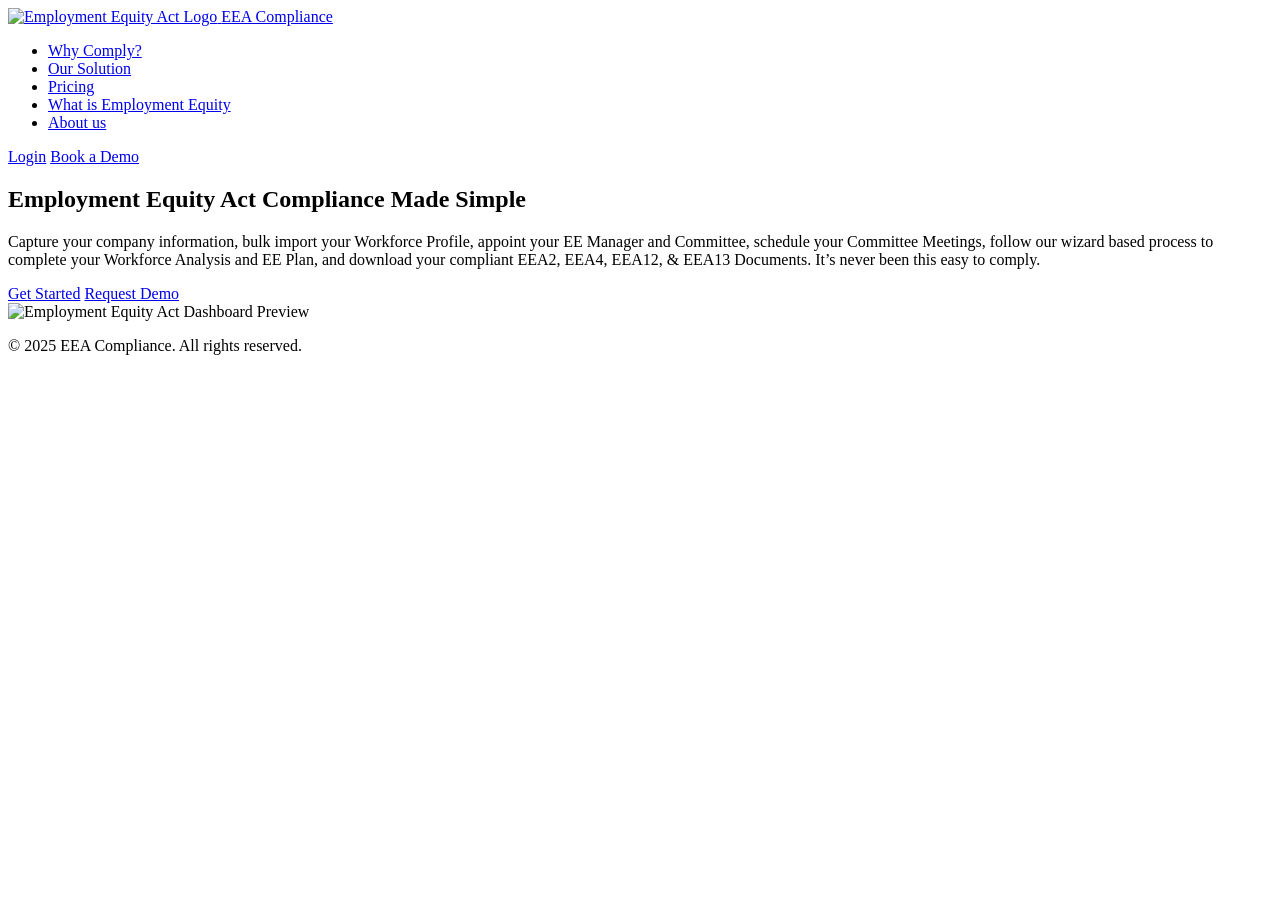
==== index.html @ b3930451 "Initial commit" ====
<!DOCTYPE html>
<html lang="en">
<head>
    <meta charset="UTF-8">
    <meta name="viewport" content="width=device-width, initial-scale=1.0">
    <title>Employment Equity Act Compliance Made Simple</title>
    <meta name="description" content="A comprehensive solution for Employment Equity Act Compliance. Capture company information, import workforce profiles, manage EE committees, and generate compliant EEA2, EEA4, EEA12, and EEA13 documents.">
    <meta name="keywords" content="employment equity act, EEA2, EEA4, EEA12, EEA13, workforce analysis, EE plan, compliance">
    <meta name="author" content="TAP Systems">
    
    <!-- Open Graph Meta Tags -->
    <meta property="og:title" content="Employment Equity Act Compliance Made Simple">
    <meta property="og:description" content="A comprehensive solution for Employment Equity Act Compliance.">
    <meta property="og:type" content="website">
    <meta property="og:image" content="./Images/Logo.png">
    
    <!-- Twitter Card Meta Tags -->
    <meta name="twitter:card" content="summary_large_image">
    <meta name="twitter:title" content="Employment Equity Act Compliance Made Simple">
    <meta name="twitter:description" content="A comprehensive solution for Employment Equity Act Compliance.">
    
    <!-- Google Fonts -->
    <link rel="preconnect" href="https://fonts.googleapis.com">
    <link rel="preconnect" href="https://fonts.gstatic.com" crossorigin>
    <link href="https://fonts.googleapis.com/css2?family=Inter:wght@400;500;600;700&family=Poppins:wght@600;700&display=swap" rel="stylesheet">
    
    <!-- CSS -->
    <link rel="stylesheet" href="C:\Websites\Employmentequityact\Template\learningmanagementsystem\Documents\tap-text-styles.css">
    <link rel="stylesheet" href="C:\Websites\Employmentequityact\Template\learningmanagementsystem\styles.css">
    
    <!-- Favicon -->
    <link rel="icon" type="image/png" href="./Images/Logo.png">
    
    <!-- Structured Data -->
    <script type="application/ld+json">
    {
        "@context": "https://schema.org",
        "@type": "WebSite",
        "name": "Employment Equity Act Compliance",
        "url": "https://example.com",
        "description": "A comprehensive solution for Employment Equity Act Compliance."
    }
    </script>
</head>
<body>
    <!-- Header -->
    <header class="header">
        <nav class="navbar">
            <div class="nav-container">
                <a href="index.html" class="nav-logo">
                    <img src="C:\Websites\Employmentequityact\Images\Logo.png" alt="Employment Equity Act Logo" width="40" height="40">
                    <span>EEA Compliance</span>
                </a>
                
                <div class="nav-menu" id="nav-menu">
                    <ul class="nav-list">
                        <li class="nav-item"><a href="why-comply.html" class="nav-link">Why Comply?</a></li>
                        <li class="nav-item"><a href="our-solution.html" class="nav-link">Our Solution</a></li>
                        <li class="nav-item"><a href="pricing.html" class="nav-link">Pricing</a></li>
                        <li class="nav-item"><a href="what-is-employment-equity.html" class="nav-link">What is Employment Equity</a></li>
                        <li class="nav-item"><a href="about-us.html" class="nav-link">About us</a></li>
                    </ul>
                </div>
                
                <div class="nav-actions">
                    <a href="#login" class="btn btn-outline">Login</a>
                    <a href="#signup" class="btn btn-primary">Book a Demo</a>
                </div>
                
                <div class="nav-toggle" id="nav-toggle">
                    <span class="hamburger"></span>
                </div>
            </div>
        </nav>
    </header>

    <!-- Main Content -->
    <main>
        <!-- Hero Section -->
        <section id="home" class="hero">
            <div class="container">
                <div class="hero-content">
                    <div class="hero-text">
                        <h1 class="hero-title">Employment Equity Act Compliance Made Simple</h1>
                        <p class="lead">Capture your company information, bulk import your Workforce Profile, appoint your EE Manager and Committee, schedule your Committee Meetings, follow our wizard based process to complete your Workforce Analysis and EE Plan, and download your compliant EEA2, EEA4, EEA12, & EEA13 Documents. It’s never been this easy to comply.</p>
                        <div class="hero-actions">
                            <a href="pricing.html" class="btn btn-primary btn-large">Get Started</a>
                            <a href="#demo" class="btn btn-outline btn-large">Request Demo</a>
                        </div>
                    </div>
                    <div class="hero-image">
                        <img src="C:\Websites\Employmentequityact\Images\Home page image.png" alt="Employment Equity Act Dashboard Preview" class="dashboard-preview" style="width: 100%; height: auto;">
                    </div>
                </div>
            </div>
        </section>
    </main>

    <!-- Footer -->
    <footer class="footer">
        <div class="container">
            <div class="footer-bottom">
                <p>&copy; 2025 EEA Compliance. All rights reserved.</p>
            </div>
        </div>
    </footer>

    <!-- Scripts -->
    <script src="C:\Websites\Employmentequityact\Template\learningmanagementsystem\script.js"></script>
</body>
</html>
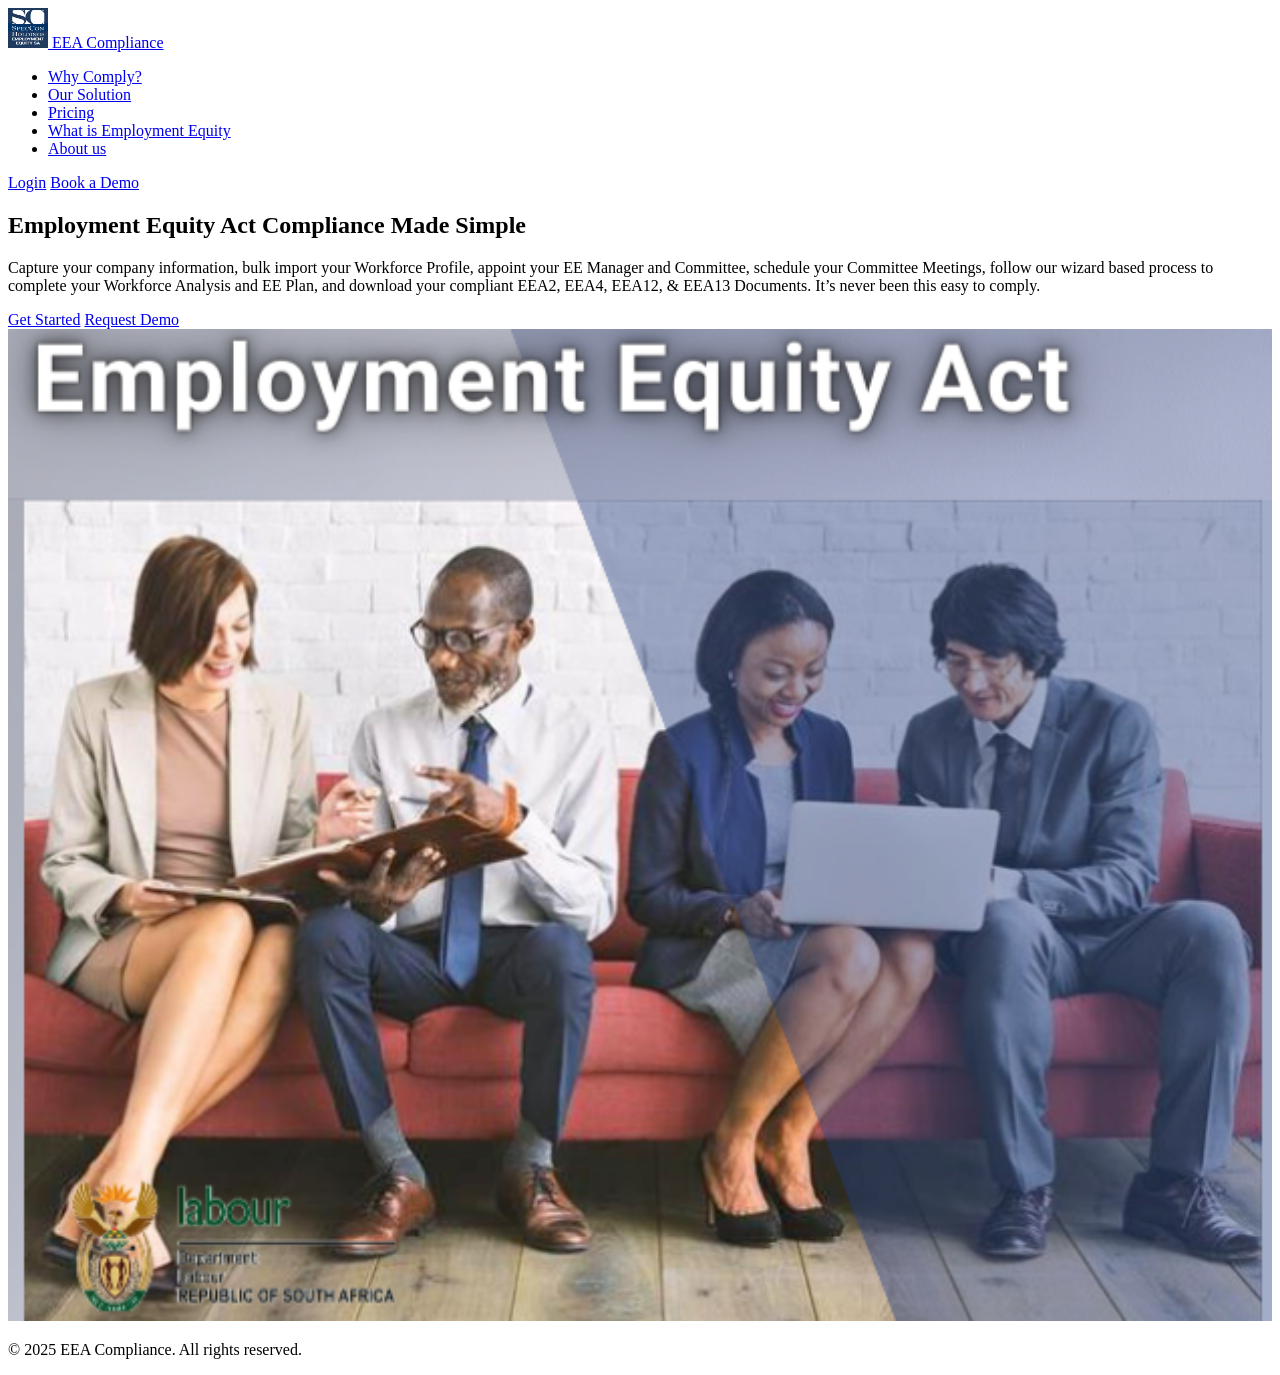
==== commit 6162a25d: "Fix: Use relative paths for resources in HTML files" ====
--- a/index.html
+++ b/index.html
@@ -25,8 +25,8 @@
     <link href="https://fonts.googleapis.com/css2?family=Inter:wght@400;500;600;700&family=Poppins:wght@600;700&display=swap" rel="stylesheet">
     
     <!-- CSS -->
-    <link rel="stylesheet" href="C:\Websites\Employmentequityact\Template\learningmanagementsystem\Documents\tap-text-styles.css">
-    <link rel="stylesheet" href="C:\Websites\Employmentequityact\Template\learningmanagementsystem\styles.css">
+    <link rel="stylesheet" href="Template\learningmanagementsystem\Documents\tap-text-styles.css">
+    <link rel="stylesheet" href="Template\learningmanagementsystem\style.css">
     
     <!-- Favicon -->
     <link rel="icon" type="image/png" href="./Images/Logo.png">
@@ -48,7 +48,7 @@
         <nav class="navbar">
             <div class="nav-container">
                 <a href="index.html" class="nav-logo">
-                    <img src="C:\Websites\Employmentequityact\Images\Logo.png" alt="Employment Equity Act Logo" width="40" height="40">
+                    <img src="Images/Logo.png" alt="Employment Equity Act Logo" width="40" height="40">
                     <span>EEA Compliance</span>
                 </a>
                 
@@ -89,7 +89,7 @@
                         </div>
                     </div>
                     <div class="hero-image">
-                        <img src="C:\Websites\Employmentequityact\Images\Home page image.png" alt="Employment Equity Act Dashboard Preview" class="dashboard-preview" style="width: 100%; height: auto;">
+                        <img src="Images/Home page image.png" alt="Employment Equity Act Dashboard Preview" class="dashboard-preview" style="width: 100%; height: auto;">
                     </div>
                 </div>
             </div>
@@ -106,6 +106,6 @@
     </footer>
 
     <!-- Scripts -->
-    <script src="C:\Websites\Employmentequityact\Template\learningmanagementsystem\script.js"></script>
+    <script src="Template/learningmanagementsystem/script.js"></script>
 </body>
 </html>
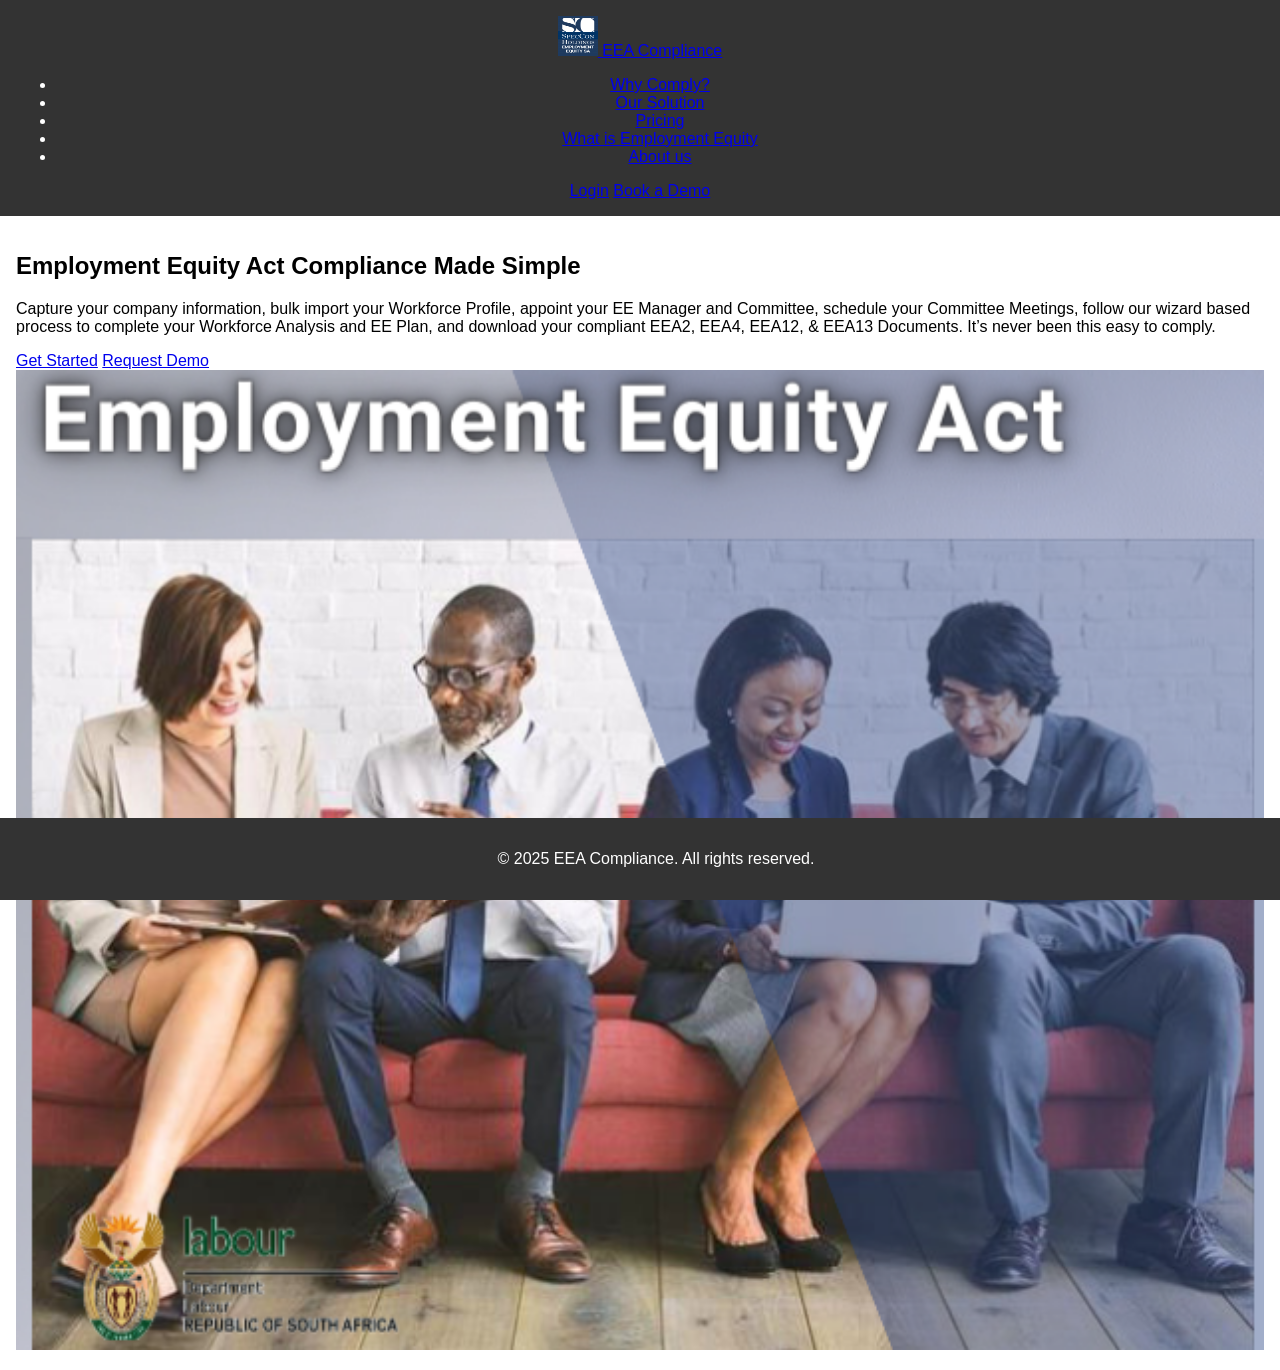
==== commit 20b0779f: "Fix: Directory typo error solve removed I" ====
--- a/index.html
+++ b/index.html
@@ -25,8 +25,8 @@
     <link href="https://fonts.googleapis.com/css2?family=Inter:wght@400;500;600;700&family=Poppins:wght@600;700&display=swap" rel="stylesheet">
     
     <!-- CSS -->
-    <link rel="stylesheet" href="Template\learningmanagementsystem\Documents\tap-text-styles.css">
-    <link rel="stylesheet" href="Template\learningmanagementsystem\style.css">
+    <link rel="stylesheet" href="Template\Employmentequityact\Documents\tap-text-styles.css">
+    <link rel="stylesheet" href="Template\Employmentequityact\style.css">
     
     <!-- Favicon -->
     <link rel="icon" type="image/png" href="./Images/Logo.png">
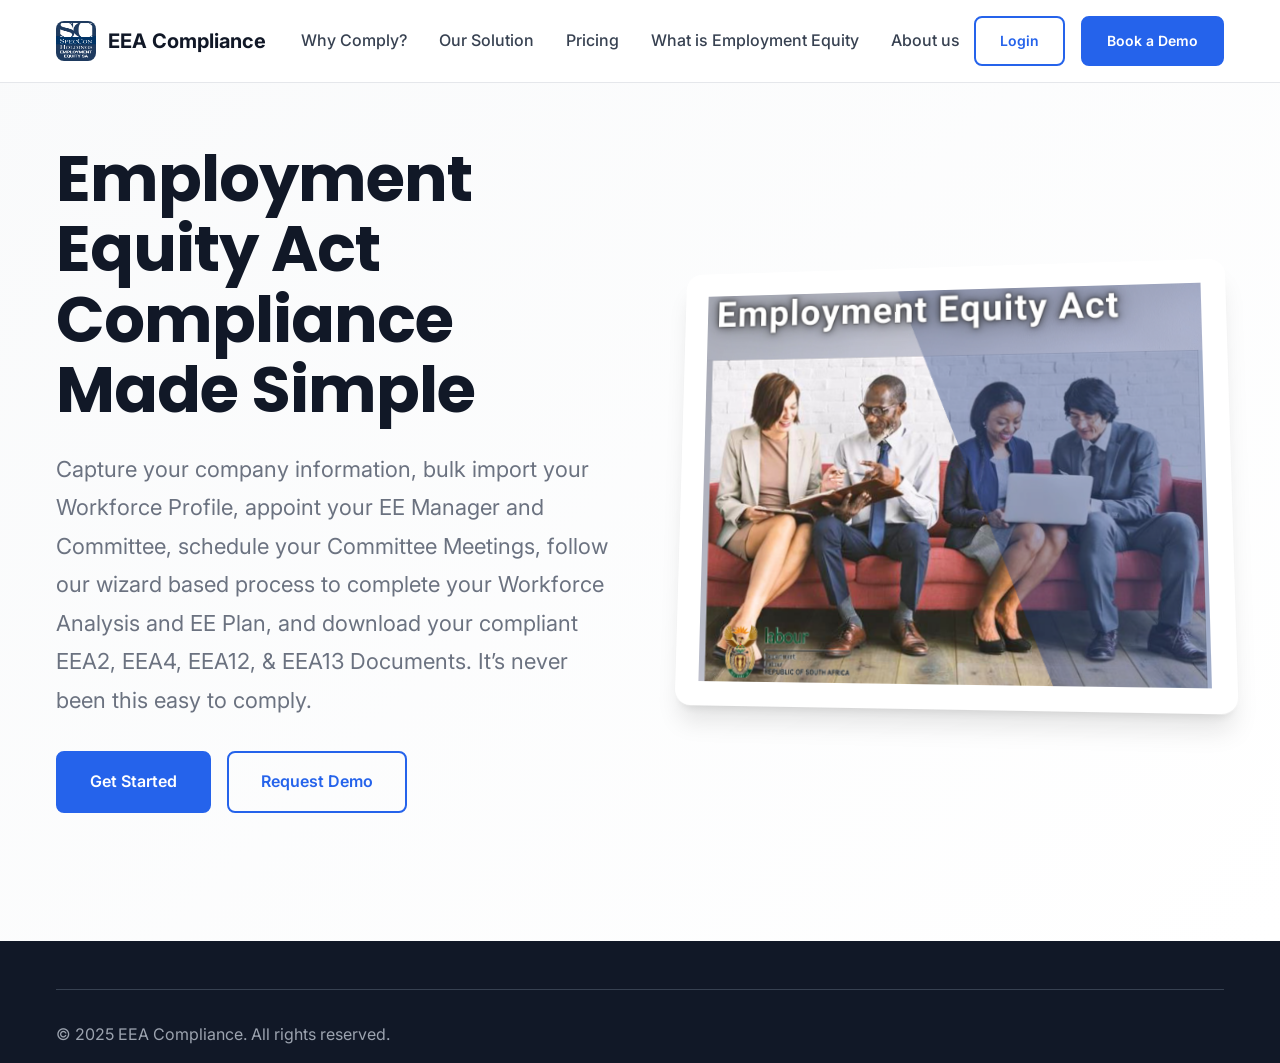
==== commit c7985450: "Add CSS and JS files to project root and fix file paths - Copy CSS files from Template to css/ direc" ====
--- a/index.html
+++ b/index.html
@@ -25,8 +25,8 @@
     <link href="https://fonts.googleapis.com/css2?family=Inter:wght@400;500;600;700&family=Poppins:wght@600;700&display=swap" rel="stylesheet">
     
     <!-- CSS -->
-    <link rel="stylesheet" href="Template\Employmentequityact\Documents\tap-text-styles.css">
-    <link rel="stylesheet" href="Template\Employmentequityact\style.css">
+    <link rel="stylesheet" href="./css/tap-text-styles.css">
+    <link rel="stylesheet" href="./css/styles.css">
     
     <!-- Favicon -->
     <link rel="icon" type="image/png" href="./Images/Logo.png">
@@ -48,7 +48,7 @@
         <nav class="navbar">
             <div class="nav-container">
                 <a href="index.html" class="nav-logo">
-                    <img src="Images/Logo.png" alt="Employment Equity Act Logo" width="40" height="40">
+                    <img src="./Images/Logo.png" alt="Employment Equity Act Logo" width="40" height="40">
                     <span>EEA Compliance</span>
                 </a>
                 
@@ -89,7 +89,7 @@
                         </div>
                     </div>
                     <div class="hero-image">
-                        <img src="Images/Home page image.png" alt="Employment Equity Act Dashboard Preview" class="dashboard-preview" style="width: 100%; height: auto;">
+                        <img src="./Images/Home page image.png" alt="Employment Equity Act Dashboard Preview" class="dashboard-preview" style="width: 100%; height: auto;">
                     </div>
                 </div>
             </div>
@@ -106,6 +106,6 @@
     </footer>
 
     <!-- Scripts -->
-    <script src="Template/learningmanagementsystem/script.js"></script>
+    <script src="./js/script.js"></script>
 </body>
 </html>
--- a/css/tap-text-styles.css
+++ b/css/tap-text-styles.css
@@ -0,0 +1,154 @@
+
+/* TAP-inspired Text Styling Sheet
+   --------------------------------------------------
+   How to use:
+   1) Add Google Fonts to your <head>:
+      <link rel="preconnect" href="https://fonts.googleapis.com">
+      <link rel="preconnect" href="https://fonts.gstatic.com" crossorigin>
+      <link href="https://fonts.googleapis.com/css2?family=Inter:wght@400;500;600;700&family=Poppins:wght@600;700&display=swap" rel="stylesheet">
+   2) Include this CSS after your reset/framework.
+   3) Wrap long-form content in a .prose container for perfect measure.
+*/
+
+/* ---------- Root & Tokens ---------- */
+:root {
+  /* Fonts */
+  --font-sans: "Inter", system-ui, -apple-system, "Segoe UI", Roboto, Helvetica, Arial, "Noto Sans", "Apple Color Emoji", "Segoe UI Emoji";
+  --font-display: "Poppins", var(--font-sans);
+  --font-mono: ui-monospace, SFMono-Regular, Menlo, Monaco, Consolas, "Liberation Mono", "Courier New", monospace;
+
+  /* Typography rhythm */
+  --text-max-width: 72ch;
+  --leading-loose: 1.75;
+  --leading-normal: 1.6;
+  --leading-tight: 1.25;
+
+  /* Colors (set to generic, update to match your brand) */
+  --bg: #ffffff;
+  --bg-soft: #f7f8fb;
+  --text: #111827;
+  --text-muted: #6b7280;
+  --link: #2559e4;
+  --link-hover: #1636a8;
+  --accent: #6d28d9;
+  --border: #e5e7eb;
+  --code-bg: #f3f4f6;
+}
+
+@media (prefers-color-scheme: dark) {
+  :root {
+    --bg: #0b0f1a;
+    --bg-soft: #0f1526;
+    --text: #e5e7eb;
+    --text-muted: #a1a1aa;
+    --link: #7aa2ff;
+    --link-hover: #a9c3ff;
+    --accent: #a78bfa;
+    --border: #1f2937;
+    --code-bg: #0f172a;
+  }
+}
+
+/* ---------- Base ---------- */
+html { font-size: 100%; }
+body {
+  margin: 0;
+  color: var(--text);
+  background: var(--bg);
+  font-family: var(--font-sans);
+  line-height: var(--leading-normal);
+  text-rendering: optimizeLegibility;
+  -webkit-font-smoothing: antialiased;
+  -moz-osx-font-smoothing: grayscale;
+}
+
+.prose {
+  max-width: var(--text-max-width);
+}
+
+:where(p, ul, ol, blockquote, pre, table, img, figure) {
+  margin-block: 1rem;
+}
+
+:where(h1, h2, h3, h4, h5, h6) {
+  color: var(--text);
+  margin: 2rem 0 0.75rem 0;
+  line-height: var(--leading-tight);
+  font-family: var(--font-display);
+  letter-spacing: -0.015em;
+}
+
+/* ---------- Responsive Type Scale (fluid using clamp) ---------- */
+h1 { font-weight: 700; font-size: clamp(2rem, 2.5vw + 1rem, 3.25rem); }
+h2 { font-weight: 700; font-size: clamp(1.625rem, 1.6vw + 1rem, 2.5rem); }
+h3 { font-weight: 700; font-size: clamp(1.375rem, 1.2vw + 0.9rem, 2rem); }
+h4 { font-weight: 600; font-size: clamp(1.125rem, 0.6vw + 0.9rem, 1.5rem); }
+h5 { font-weight: 600; font-size: clamp(1rem, 0.4vw + 0.85rem, 1.25rem); }
+h6 { font-weight: 600; font-size: 1rem; letter-spacing: 0.01em; }
+
+p { font-size: 1rem; }
+.lead { font-size: clamp(1.125rem, 0.6vw + 1rem, 1.375rem); color: var(--text-muted); line-height: var(--leading-loose); }
+.small { font-size: 0.875rem; }
+.caption { font-size: 0.8125rem; color: var(--text-muted); }
+.kicker { font: 600 0.75rem/1 var(--font-sans); letter-spacing: .12em; text-transform: uppercase; color: var(--accent); }
+
+/* ---------- Links ---------- */
+a { color: var(--link); text-decoration: none; }
+a:hover, a:focus { color: var(--link-hover); text-decoration: underline; text-underline-offset: 3px; }
+a:focus-visible { outline: 2px dashed var(--accent); outline-offset: 3px; border-radius: 2px; }
+
+/* ---------- Lists ---------- */
+ul, ol { padding-inline-start: 1.25rem; }
+li { margin-block: 0.35rem; }
+ol { list-style: decimal; }
+ul { list-style: disc; }
+
+/* ---------- Quotes ---------- */
+blockquote {
+  padding: 0.75rem 1rem;
+  border-left: 4px solid var(--accent);
+  background: var(--bg-soft);
+  color: var(--text-muted);
+  font-style: italic;
+}
+
+/* ---------- Code ---------- */
+code, pre { font-family: var(--font-mono); }
+pre {
+  padding: 1rem;
+  background: var(--code-bg);
+  border: 1px solid var(--border);
+  border-radius: 0.5rem;
+  overflow: auto;
+}
+code {
+  background: var(--code-bg);
+  padding: 0.15em 0.35em;
+  border-radius: 0.35rem;
+  border: 1px solid var(--border);
+}
+
+/* ---------- Tables ---------- */
+table { width: 100%; border-collapse: collapse; font-size: 0.95rem; }
+th, td { padding: 0.75rem; border: 1px solid var(--border); }
+th { text-align: left; font-weight: 600; background: var(--bg-soft); }
+
+/* ---------- Utilities ---------- */
+.text-muted { color: var(--text-muted); }
+.text-center { text-align: center; }
+.text-gradient {
+  background-image: linear-gradient(90deg, var(--link), var(--accent));
+  -webkit-background-clip: text; background-clip: text; color: transparent;
+}
+.max-w-prose { max-width: var(--text-max-width); }
+.nowrap { white-space: nowrap; }
+
+/* ---------- Vertical rhythm helpers ---------- */
+:where(h1, h2, h3, h4, h5, h6) + :where(p, ul, ol) { margin-top: 0.25rem; }
+p + p { margin-top: 0.75rem; }
+
+/* ---------- Print tweaks ---------- */
+@media print {
+  a { text-decoration: none; color: black; }
+  .text-gradient { color: black; background: none; -webkit-background-clip: initial; background-clip: initial; }
+}
--- a/css/styles.css
+++ b/css/styles.css
@@ -0,0 +1,2414 @@
+/* Modern CSS Variables and Resets */
+* {
+    margin: 0;
+    padding: 0;
+    box-sizing: border-box;
+}
+
+:root {
+    /* Brand Colors */
+    --primary-color: #2563eb;
+    --primary-light: #3b82f6;
+    --primary-dark: #1d4ed8;
+    --secondary-color: #6366f1;
+    --accent-color: #8b5cf6;
+    
+    /* Neutral Colors */
+    --gray-50: #f9fafb;
+    --gray-100: #f3f4f6;
+    --gray-200: #e5e7eb;
+    --gray-300: #d1d5db;
+    --gray-400: #9ca3af;
+    --gray-500: #6b7280;
+    --gray-600: #4b5563;
+    --gray-700: #374151;
+    --gray-800: #1f2937;
+    --gray-900: #111827;
+    
+    /* Semantic Colors */
+    --success-color: #10b981;
+    --warning-color: #f59e0b;
+    --error-color: #ef4444;
+    
+    /* Layout */
+    --max-width: 1200px;
+    --section-padding: 5rem 0;
+    --container-padding: 0 1rem;
+    
+    /* Shadows */
+    --shadow-sm: 0 1px 2px 0 rgb(0 0 0 / 0.05);
+    --shadow-md: 0 4px 6px -1px rgb(0 0 0 / 0.1), 0 2px 4px -2px rgb(0 0 0 / 0.1);
+    --shadow-lg: 0 10px 15px -3px rgb(0 0 0 / 0.1), 0 4px 6px -4px rgb(0 0 0 / 0.1);
+    --shadow-xl: 0 20px 25px -5px rgb(0 0 0 / 0.1), 0 8px 10px -6px rgb(0 0 0 / 0.1);
+    
+    /* Transitions */
+    --transition: all 0.3s ease;
+}
+
+/* Global Styles */
+body {
+    overflow-x: hidden;
+}
+
+.container {
+    max-width: var(--max-width);
+    margin: 0 auto;
+    padding: var(--container-padding);
+}
+
+/* Buttons */
+.btn {
+    display: inline-flex;
+    align-items: center;
+    justify-content: center;
+    padding: 0.75rem 1.5rem;
+    border-radius: 0.5rem;
+    text-decoration: none;
+    font-weight: 600;
+    transition: var(--transition);
+    border: 2px solid transparent;
+    cursor: pointer;
+    font-size: 0.875rem;
+}
+
+.btn-primary {
+    background: var(--primary-color);
+    color: white;
+    border-color: var(--primary-color);
+}
+
+.btn-primary:hover {
+    background: var(--primary-dark);
+    border-color: var(--primary-dark);
+    transform: translateY(-1px);
+    box-shadow: var(--shadow-lg);
+}
+
+.btn-outline {
+    background: transparent;
+    color: var(--primary-color);
+    border-color: var(--primary-color);
+}
+
+.btn-outline:hover {
+    background: var(--primary-color);
+    color: white;
+    transform: translateY(-1px);
+    box-shadow: var(--shadow-lg);
+}
+
+.btn-large {
+    padding: 1rem 2rem;
+    font-size: 1rem;
+}
+
+.btn-full {
+    width: 100%;
+}
+
+/* Header */
+.header {
+    background: rgba(255, 255, 255, 0.95);
+    backdrop-filter: blur(10px);
+    position: fixed;
+    top: 0;
+    left: 0;
+    right: 0;
+    z-index: 1000;
+    border-bottom: 1px solid var(--gray-200);
+}
+
+.navbar {
+    padding: 1rem 0;
+}
+
+.nav-container {
+    display: flex;
+    align-items: center;
+    justify-content: space-between;
+    max-width: var(--max-width);
+    margin: 0 auto;
+    padding: var(--container-padding);
+}
+
+.nav-logo {
+    display: flex;
+    align-items: center;
+    gap: 0.75rem;
+    text-decoration: none;
+    font-weight: 700;
+    font-size: 1.25rem;
+    color: var(--gray-900);
+}
+
+.nav-logo img {
+    border-radius: 0.5rem;
+}
+
+.nav-menu {
+    display: flex;
+}
+
+.nav-list {
+    display: flex;
+    list-style: none;
+    gap: 2rem;
+}
+
+.nav-link {
+    text-decoration: none;
+    color: var(--gray-700);
+    font-weight: 500;
+    transition: var(--transition);
+    position: relative;
+}
+
+.nav-link:hover {
+    color: var(--primary-color);
+}
+
+.nav-link::after {
+    content: '';
+    position: absolute;
+    bottom: -0.5rem;
+    left: 0;
+    right: 0;
+    height: 2px;
+    background: var(--primary-color);
+    transform: scaleX(0);
+    transition: var(--transition);
+}
+
+.nav-link:hover::after {
+    transform: scaleX(1);
+}
+
+.nav-actions {
+    display: flex;
+    align-items: center;
+    gap: 1rem;
+}
+
+.nav-toggle {
+    display: none;
+    flex-direction: column;
+    cursor: pointer;
+}
+
+.hamburger {
+    width: 25px;
+    height: 3px;
+    background: var(--gray-700);
+    margin: 3px 0;
+    transition: var(--transition);
+}
+
+/* Hero Section */
+.hero {
+    padding: 8rem 0 6rem 0;
+    background: linear-gradient(135deg, var(--gray-50) 0%, #ffffff 100%);
+    position: relative;
+}
+
+.hero-content {
+    display: grid;
+    grid-template-columns: 1fr 1fr;
+    gap: 4rem;
+    align-items: center;
+}
+
+.hero-text {
+    max-width: 600px;
+}
+
+.hero-title {
+    margin: 1rem 0 1.5rem 0;
+    font-size: clamp(2.5rem, 5vw, 4rem);
+    line-height: 1.1;
+}
+
+.hero-actions {
+    display: flex;
+    gap: 1rem;
+    margin: 2rem 0;
+}
+
+.hero-stats {
+    display: flex;
+    gap: 3rem;
+    margin-top: 3rem;
+}
+
+.stat h3 {
+    font-size: 2rem;
+    color: var(--primary-color);
+    margin-bottom: 0.5rem;
+}
+
+.stat p {
+    color: var(--gray-600);
+    font-size: 0.875rem;
+}
+
+.hero-image {
+    position: relative;
+}
+
+.dashboard-preview {
+    background: white;
+    border-radius: 1rem;
+    box-shadow: var(--shadow-xl);
+    padding: 1.5rem;
+    transform: perspective(800px) rotateX(5deg) rotateY(-5deg);
+    transition: var(--transition);
+}
+
+.dashboard-preview:hover {
+    transform: perspective(800px) rotateX(0deg) rotateY(0deg);
+}
+
+.dashboard-header {
+    display: flex;
+    align-items: center;
+    justify-content: space-between;
+    margin-bottom: 1.5rem;
+    padding-bottom: 1rem;
+    border-bottom: 1px solid var(--gray-200);
+}
+
+.dashboard-nav {
+    display: flex;
+    gap: 0.5rem;
+}
+
+.nav-dot {
+    width: 12px;
+    height: 12px;
+    border-radius: 50%;
+    background: var(--gray-300);
+}
+
+.nav-dot:first-child {
+    background: var(--error-color);
+}
+
+.nav-dot:nth-child(2) {
+    background: var(--warning-color);
+}
+
+.nav-dot:last-child {
+    background: var(--success-color);
+}
+
+.dashboard-content {
+    display: grid;
+    gap: 1.5rem;
+}
+
+.chart-container {
+    display: flex;
+    align-items: end;
+    gap: 0.5rem;
+    height: 120px;
+    padding: 1rem;
+    background: var(--gray-50);
+    border-radius: 0.5rem;
+}
+
+.chart-bar {
+    flex: 1;
+    background: linear-gradient(to top, var(--primary-color), var(--primary-light));
+    border-radius: 0.25rem;
+    animation: grow 2s ease-out;
+}
+
+@keyframes grow {
+    from { height: 0; }
+}
+
+.metrics-grid {
+    display: grid;
+    grid-template-columns: 1fr 1fr;
+    gap: 1rem;
+}
+
+.metric-card {
+    background: var(--gray-50);
+    padding: 1rem;
+    border-radius: 0.5rem;
+    text-align: center;
+}
+
+.metric-value {
+    font-size: 1.5rem;
+    font-weight: 700;
+    color: var(--primary-color);
+}
+
+.metric-label {
+    font-size: 0.75rem;
+    color: var(--gray-600);
+    margin-top: 0.25rem;
+}
+
+/* Section Headers */
+.section-header {
+    text-align: center;
+    max-width: 600px;
+    margin: 0 auto 4rem auto;
+}
+
+.section-header .lead {
+    margin-top: 1rem;
+}
+
+/* Features Section */
+.features {
+    padding: var(--section-padding);
+    background: white;
+}
+
+.features-grid {
+    display: grid;
+    grid-template-columns: repeat(auto-fit, minmax(350px, 1fr));
+    gap: 2rem;
+}
+
+.feature-card-link {
+    text-decoration: none;
+    color: inherit;
+    display: block;
+    transition: all 0.3s ease;
+}
+
+.feature-card-link:hover {
+    transform: translateY(-2px);
+}
+
+.feature-card {
+    padding: 2rem;
+    background: white;
+    border: 1px solid var(--gray-200);
+    border-radius: 1rem;
+    transition: var(--transition);
+    position: relative;
+}
+
+.feature-card::before {
+    content: '';
+    position: absolute;
+    inset: 0;
+    border-radius: 1rem;
+    padding: 2px;
+    background: linear-gradient(135deg, var(--primary-color), var(--accent-color));
+    mask: linear-gradient(#fff 0 0) content-box, linear-gradient(#fff 0 0);
+    mask-composite: exclude;
+    opacity: 0;
+    transition: var(--transition);
+}
+
+.feature-card:hover::before {
+    opacity: 1;
+}
+
+.feature-card-link:hover .feature-card {
+    transform: translateY(-5px);
+    box-shadow: var(--shadow-xl);
+    border-color: var(--primary-color);
+}
+
+.feature-icon {
+    width: 3rem;
+    height: 3rem;
+    background: linear-gradient(135deg, var(--primary-color), var(--primary-light));
+    border-radius: 0.75rem;
+    display: flex;
+    align-items: center;
+    justify-content: center;
+    color: white;
+    margin-bottom: 1.5rem;
+}
+
+.feature-card h3 {
+    margin-bottom: 1rem;
+    color: var(--gray-900);
+}
+
+.feature-card p {
+    color: var(--gray-600);
+    margin-bottom: 1.5rem;
+}
+
+.feature-card ul {
+    list-style: none;
+}
+
+.feature-card li {
+    position: relative;
+    padding-left: 1.5rem;
+    margin-bottom: 0.5rem;
+    color: var(--gray-600);
+}
+
+.feature-card li::before {
+    content: '✓';
+    position: absolute;
+    left: 0;
+    color: var(--success-color);
+    font-weight: bold;
+}
+
+/* Solutions Section */
+.solutions {
+    padding: var(--section-padding);
+    background: var(--gray-50);
+}
+
+.solutions-grid {
+    display: grid;
+    grid-template-columns: repeat(auto-fit, minmax(300px, 1fr));
+    gap: 2rem;
+}
+
+.solution-card {
+    background: white;
+    padding: 2rem;
+    border-radius: 1rem;
+    box-shadow: var(--shadow-md);
+    transition: var(--transition);
+}
+
+.solution-card:hover {
+    transform: translateY(-3px);
+    box-shadow: var(--shadow-xl);
+}
+
+.solution-card h3 {
+    color: var(--gray-900);
+    margin-bottom: 1rem;
+}
+
+.solution-card p {
+    color: var(--gray-600);
+    margin-bottom: 1.5rem;
+}
+
+.solution-features {
+    display: flex;
+    flex-wrap: wrap;
+    gap: 0.5rem;
+}
+
+.solution-features span {
+    background: var(--primary-color);
+    color: white;
+    padding: 0.25rem 0.75rem;
+    border-radius: 999px;
+    font-size: 0.75rem;
+    font-weight: 500;
+}
+
+/* Academy Section */
+.academy {
+    padding: var(--section-padding);
+    background: white;
+}
+
+.academy-content {
+    display: grid;
+    grid-template-columns: 1fr 1fr;
+    gap: 4rem;
+    align-items: center;
+}
+
+.academy-features {
+    margin: 2rem 0;
+}
+
+.academy-feature {
+    margin-bottom: 2rem;
+}
+
+.academy-feature h4 {
+    color: var(--gray-900);
+    margin-bottom: 0.5rem;
+}
+
+.academy-feature p {
+    color: var(--gray-600);
+}
+
+.academy-visual {
+    position: relative;
+}
+
+.course-cards {
+    display: flex;
+    flex-direction: column;
+    gap: 1rem;
+}
+
+.course-card {
+    background: white;
+    padding: 1.5rem;
+    border-radius: 0.75rem;
+    box-shadow: var(--shadow-md);
+    border-left: 4px solid var(--primary-color);
+}
+
+.course-header {
+    font-weight: 600;
+    color: var(--gray-900);
+    margin-bottom: 1rem;
+}
+
+.course-progress {
+    display: flex;
+    align-items: center;
+    gap: 1rem;
+}
+
+.progress-bar {
+    flex: 1;
+    height: 8px;
+    background: var(--gray-200);
+    border-radius: 4px;
+    overflow: hidden;
+}
+
+.progress-fill {
+    height: 100%;
+    background: linear-gradient(to right, var(--primary-color), var(--success-color));
+    transition: width 1s ease;
+}
+
+.course-progress span {
+    font-size: 0.875rem;
+    color: var(--gray-600);
+    font-weight: 500;
+}
+
+/* Pricing Section */
+.pricing {
+    padding: var(--section-padding);
+    background: var(--gray-50);
+}
+
+.pricing-grid {
+    display: grid;
+    grid-template-columns: repeat(auto-fit, minmax(300px, 1fr));
+    gap: 2rem;
+}
+
+.pricing-card {
+    background: white;
+    padding: 2rem;
+    border-radius: 1rem;
+    box-shadow: var(--shadow-md);
+    text-align: center;
+    position: relative;
+    transition: var(--transition);
+}
+
+.pricing-card:hover {
+    transform: translateY(-5px);
+    box-shadow: var(--shadow-xl);
+}
+
+.pricing-card.featured {
+    transform: scale(1.05);
+    border: 2px solid var(--primary-color);
+}
+
+.popular-badge {
+    position: absolute;
+    top: -0.5rem;
+    left: 50%;
+    transform: translateX(-50%);
+    background: var(--primary-color);
+    color: white;
+    padding: 0.25rem 1rem;
+    border-radius: 999px;
+    font-size: 0.75rem;
+    font-weight: 600;
+}
+
+.pricing-card h3 {
+    margin-bottom: 1rem;
+    color: var(--gray-900);
+}
+
+.price {
+    display: flex;
+    align-items: baseline;
+    justify-content: center;
+    margin-bottom: 1rem;
+}
+
+.currency {
+    font-size: 1.25rem;
+    color: var(--gray-600);
+}
+
+.amount {
+    font-size: 3rem;
+    font-weight: 700;
+    color: var(--gray-900);
+    margin: 0 0.25rem;
+}
+
+.period {
+    color: var(--gray-600);
+}
+
+.pricing-card p {
+    color: var(--gray-600);
+    margin-bottom: 2rem;
+}
+
+.pricing-features {
+    list-style: none;
+    margin-bottom: 2rem;
+    text-align: left;
+}
+
+.pricing-features li {
+    padding: 0.5rem 0;
+    position: relative;
+    padding-left: 1.5rem;
+    color: var(--gray-600);
+}
+
+.pricing-features li::before {
+    content: '✓';
+    position: absolute;
+    left: 0;
+    color: var(--success-color);
+    font-weight: bold;
+}
+
+/* Contact Section */
+.contact {
+    padding: var(--section-padding);
+    background: white;
+}
+
+.contact-content {
+    display: grid;
+    grid-template-columns: 1fr 1fr;
+    gap: 4rem;
+    align-items: start;
+}
+
+.contact-info {
+    margin-top: 2rem;
+}
+
+.contact-item {
+    margin-bottom: 1rem;
+}
+
+.contact-item strong {
+    color: var(--gray-900);
+}
+
+.contact-item a {
+    color: var(--primary-color);
+    text-decoration: none;
+}
+
+.contact-item a:hover {
+    text-decoration: underline;
+}
+
+.contact-form {
+    background: var(--gray-50);
+    padding: 2rem;
+    border-radius: 1rem;
+}
+
+.form-group {
+    margin-bottom: 1.5rem;
+}
+
+.form-group label {
+    display: block;
+    margin-bottom: 0.5rem;
+    font-weight: 500;
+    color: var(--gray-700);
+}
+
+.form-group input,
+.form-group textarea {
+    width: 100%;
+    padding: 0.75rem;
+    border: 2px solid var(--gray-200);
+    border-radius: 0.5rem;
+    font-family: inherit;
+    font-size: 1rem;
+    transition: var(--transition);
+}
+
+.form-group input:focus,
+.form-group textarea:focus {
+    outline: none;
+    border-color: var(--primary-color);
+    box-shadow: 0 0 0 3px rgba(37, 99, 235, 0.1);
+}
+
+.form-group textarea {
+    resize: vertical;
+    min-height: 100px;
+}
+
+/* Footer */
+.footer {
+    background: var(--gray-900);
+    color: var(--gray-300);
+    padding: 3rem 0 1rem 0;
+}
+
+.footer-content {
+    display: grid;
+    grid-template-columns: 1fr 2fr;
+    gap: 4rem;
+    margin-bottom: 2rem;
+}
+
+.footer-brand {
+    max-width: 300px;
+}
+
+.footer-logo {
+    display: flex;
+    align-items: center;
+    gap: 0.75rem;
+    text-decoration: none;
+    color: white;
+    font-weight: 700;
+    font-size: 1.25rem;
+    margin-bottom: 1rem;
+}
+
+.footer-brand p {
+    line-height: 1.6;
+}
+
+.footer-links {
+    display: grid;
+    grid-template-columns: repeat(4, 1fr);
+    gap: 2rem;
+}
+
+.footer-column h4 {
+    color: white;
+    margin-bottom: 1rem;
+    font-size: 1rem;
+}
+
+.footer-column ul {
+    list-style: none;
+}
+
+.footer-column li {
+    margin-bottom: 0.5rem;
+}
+
+.footer-column a {
+    color: var(--gray-400);
+    text-decoration: none;
+    transition: var(--transition);
+}
+
+.footer-column a:hover {
+    color: white;
+}
+
+.footer-bottom {
+    display: flex;
+    align-items: center;
+    justify-content: space-between;
+    padding-top: 2rem;
+    border-top: 1px solid var(--gray-700);
+    color: var(--gray-400);
+}
+
+.footer-social {
+    display: flex;
+    gap: 1rem;
+}
+
+.footer-social a {
+    display: flex;
+    align-items: center;
+    justify-content: center;
+    width: 2.5rem;
+    height: 2.5rem;
+    background: var(--gray-800);
+    border-radius: 0.5rem;
+    color: var(--gray-400);
+    transition: var(--transition);
+}
+
+.footer-social a:hover {
+    background: var(--primary-color);
+    color: white;
+    transform: translateY(-2px);
+}
+
+/* Responsive Design */
+@media (max-width: 768px) {
+    .nav-menu,
+    .nav-actions {
+        display: none;
+    }
+    
+    .nav-toggle {
+        display: flex;
+    }
+    
+    .hero-content,
+    .academy-content,
+    .contact-content {
+        grid-template-columns: 1fr;
+        gap: 2rem;
+    }
+    
+    .hero-actions {
+        flex-direction: column;
+    }
+    
+    .hero-stats {
+        gap: 1.5rem;
+    }
+    
+    .features-grid {
+        grid-template-columns: 1fr;
+    }
+    
+    .solutions-grid {
+        grid-template-columns: 1fr;
+    }
+    
+    .pricing-grid {
+        grid-template-columns: 1fr;
+    }
+    
+    .pricing-card.featured {
+        transform: none;
+    }
+    
+    .footer-content {
+        grid-template-columns: 1fr;
+        gap: 2rem;
+    }
+    
+    .footer-links {
+        grid-template-columns: repeat(2, 1fr);
+    }
+    
+    .footer-bottom {
+        flex-direction: column;
+        gap: 1rem;
+    }
+}
+
+@media (max-width: 480px) {
+    .container {
+        padding: 0 0.75rem;
+    }
+    
+    .hero {
+        padding: 6rem 0 4rem 0;
+    }
+    
+    .hero-title {
+        font-size: 2rem;
+    }
+    
+    .hero-actions {
+        gap: 0.5rem;
+    }
+    
+    .btn-large {
+        padding: 0.875rem 1.5rem;
+    }
+    
+    .hero-stats {
+        flex-direction: column;
+        gap: 1rem;
+        text-align: center;
+    }
+    
+    .dashboard-preview {
+        padding: 1rem;
+        transform: none;
+    }
+    
+    .section-header {
+        margin-bottom: 2rem;
+    }
+    
+    .feature-card,
+    .solution-card,
+    .pricing-card {
+        padding: 1.5rem;
+    }
+    
+    .footer-links {
+        grid-template-columns: 1fr;
+    }
+}
+
+/* Animations */
+@media (prefers-reduced-motion: no-preference) {
+    .feature-card,
+    .solution-card,
+    .pricing-card,
+    .course-card {
+        animation: fadeInUp 0.6s ease-out forwards;
+        opacity: 0;
+        transform: translateY(20px);
+    }
+    
+    .feature-card:nth-child(1) { animation-delay: 0.1s; }
+    .feature-card:nth-child(2) { animation-delay: 0.2s; }
+    .feature-card:nth-child(3) { animation-delay: 0.3s; }
+    .feature-card:nth-child(4) { animation-delay: 0.4s; }
+    .feature-card:nth-child(5) { animation-delay: 0.5s; }
+    .feature-card:nth-child(6) { animation-delay: 0.6s; }
+}
+
+@keyframes fadeInUp {
+    to {
+        opacity: 1;
+        transform: translateY(0);
+    }
+}
+
+/* Smooth scrolling */
+html {
+    scroll-behavior: smooth;
+}
+
+/* Focus styles for accessibility */
+.btn:focus-visible,
+input:focus-visible,
+textarea:focus-visible {
+    outline: 2px solid var(--primary-color);
+    outline-offset: 2px;
+}
+
+/* Courses Section Styles */
+.courses {
+    padding: var(--section-padding);
+    background: var(--gray-50);
+}
+
+.categories-grid {
+    display: grid;
+    grid-template-columns: repeat(auto-fit, minmax(300px, 1fr));
+    gap: 2rem;
+    margin-top: 3rem;
+}
+
+.category-card-link {
+    text-decoration: none;
+    color: inherit;
+    display: block;
+    transition: all 0.3s ease;
+}
+
+.category-card {
+    background: white;
+    border-radius: 1rem;
+    padding: 2rem;
+    text-align: center;
+    cursor: pointer;
+    transition: var(--transition);
+    box-shadow: var(--shadow-sm);
+    border: 1px solid var(--gray-200);
+}
+
+.category-card-link:hover .category-card {
+    transform: translateY(-4px);
+    box-shadow: var(--shadow-lg);
+    border-color: var(--primary-color);
+}
+
+.category-image {
+    margin-bottom: 1.5rem;
+    display: flex;
+    justify-content: center;
+    align-items: center;
+    width: 80px;
+    height: 80px;
+    margin: 0 auto 1.5rem;
+    background: linear-gradient(135deg, var(--primary-color), var(--secondary-color));
+    border-radius: 1rem;
+    color: white;
+    font-size: 2rem;
+    font-weight: bold;
+}
+
+.category-card h3 {
+    color: var(--gray-800);
+    margin-bottom: 1rem;
+    font-size: 1.5rem;
+    font-weight: 600;
+}
+
+.category-card p {
+    color: var(--gray-600);
+    margin-bottom: 1.5rem;
+    line-height: 1.6;
+}
+
+.category-stats {
+    padding-top: 1rem;
+    border-top: 1px solid var(--gray-200);
+}
+
+.course-count {
+    background: var(--primary-color);
+    color: white;
+    padding: 0.5rem 1rem;
+    border-radius: 2rem;
+    font-size: 0.875rem;
+    font-weight: 500;
+}
+
+.category-actions {
+    margin-top: 1.5rem;
+}
+
+.courses-hero {
+    background: linear-gradient(135deg, var(--primary-color), var(--secondary-color));
+    color: white;
+    padding: 6rem 0 4rem;
+}
+
+.courses-hero .hero-title {
+    color: white;
+}
+
+.courses-hero .lead {
+    color: rgba(255, 255, 255, 0.9);
+}
+
+.benefits {
+    padding: var(--section-padding);
+    background: white;
+}
+
+.benefits-grid {
+    display: grid;
+    grid-template-columns: repeat(auto-fit, minmax(250px, 1fr));
+    gap: 2rem;
+    margin-top: 3rem;
+}
+
+.benefit-item {
+    text-align: center;
+    padding: 2rem 1rem;
+}
+
+.benefit-icon {
+    font-size: 3rem;
+    margin-bottom: 1rem;
+}
+
+.benefit-item h3 {
+    color: var(--gray-800);
+    margin-bottom: 1rem;
+    font-size: 1.25rem;
+    font-weight: 600;
+}
+
+.benefit-item p {
+    color: var(--gray-600);
+    line-height: 1.6;
+}
+
+/* Breadcrumb Styles */
+.breadcrumb {
+    padding: 1rem 0;
+    background: var(--gray-50);
+    border-bottom: 1px solid var(--gray-200);
+}
+
+.breadcrumb-nav {
+    display: flex;
+    align-items: center;
+    gap: 0.5rem;
+    font-size: 0.875rem;
+}
+
+.breadcrumb-nav a {
+    color: var(--primary-color);
+    text-decoration: none;
+}
+
+.breadcrumb-nav a:hover {
+    text-decoration: underline;
+}
+
+.breadcrumb-nav span {
+    color: var(--gray-400);
+}
+
+/* Category Hero Styles */
+.category-hero {
+    padding: 4rem 0;
+    background: linear-gradient(135deg, var(--primary-color), var(--secondary-color));
+    color: white;
+    text-align: center;
+}
+
+.category-hero-content h1 {
+    color: white;
+    margin: 1.5rem 0 1rem;
+    font-size: 2.5rem;
+    font-weight: 700;
+}
+
+.category-hero-content .lead {
+    color: rgba(255, 255, 255, 0.9);
+    margin-bottom: 2rem;
+    max-width: 600px;
+    margin-left: auto;
+    margin-right: auto;
+}
+
+.category-icon {
+    margin-bottom: 1rem;
+}
+
+/* Courses Listing Styles */
+.courses-listing {
+    padding: var(--section-padding);
+    background: var(--gray-50);
+}
+
+/* Learning Paths Styles */
+.learning-paths {
+    padding: var(--section-padding);
+    background: white;
+}
+
+.paths-grid {
+    display: grid;
+    grid-template-columns: repeat(auto-fit, minmax(300px, 1fr));
+    gap: 2rem;
+    margin-top: 3rem;
+}
+
+.path-card {
+    background: var(--gray-50);
+    border-radius: 1rem;
+    padding: 2rem;
+    border: 1px solid var(--gray-200);
+}
+
+.path-card h3 {
+    color: var(--gray-800);
+    margin-bottom: 1.5rem;
+    font-size: 1.25rem;
+    font-weight: 600;
+}
+
+.path-courses {
+    display: flex;
+    flex-direction: column;
+    gap: 0.75rem;
+    margin-bottom: 1.5rem;
+}
+
+.path-step {
+    background: white;
+    padding: 0.75rem 1rem;
+    border-radius: 0.5rem;
+    border: 1px solid var(--gray-300);
+    font-size: 0.875rem;
+    color: var(--gray-700);
+    position: relative;
+    padding-left: 2.5rem;
+}
+
+.path-step:before {
+    content: attr(data-step);
+    position: absolute;
+    left: 1rem;
+    color: var(--primary-color);
+    font-weight: 600;
+}
+
+.path-duration {
+    color: var(--primary-color);
+    font-weight: 600;
+    font-size: 0.875rem;
+    margin: 0;
+}
+
+/* Features Page Styles */
+.features-hero {
+    background: linear-gradient(135deg, var(--primary-color), var(--secondary-color));
+    color: white;
+    padding: 6rem 0 4rem;
+    text-align: center;
+}
+
+.features-hero h1 {
+    color: white;
+    margin-bottom: 1.5rem;
+}
+
+.features-hero .lead {
+    color: rgba(255, 255, 255, 0.9);
+    max-width: 600px;
+    margin: 0 auto;
+}
+
+.core-features {
+    padding: var(--section-padding);
+    background: var(--gray-50);
+}
+
+.features-grid {
+    display: grid;
+    grid-template-columns: repeat(auto-fit, minmax(350px, 1fr));
+    gap: 2rem;
+    margin-top: 3rem;
+}
+
+.feature-card {
+    background: white;
+    border-radius: 1rem;
+    padding: 2rem;
+    border: 1px solid var(--gray-200);
+    transition: var(--transition);
+}
+
+.feature-card:hover {
+    transform: translateY(-4px);
+    box-shadow: var(--shadow-lg);
+}
+
+.feature-icon {
+    font-size: 3rem;
+    margin-bottom: 1.5rem;
+}
+
+.feature-card h3 {
+    color: var(--gray-800);
+    margin-bottom: 1rem;
+    font-size: 1.5rem;
+    font-weight: 600;
+}
+
+.feature-card p {
+    color: var(--gray-600);
+    margin-bottom: 1.5rem;
+    line-height: 1.6;
+}
+
+.feature-list {
+    list-style: none;
+    padding: 0;
+    margin: 0;
+}
+
+.feature-list li {
+    color: var(--gray-700);
+    margin-bottom: 0.5rem;
+    padding-left: 1.5rem;
+    position: relative;
+    font-size: 0.875rem;
+}
+
+.feature-list li:before {
+    content: '✓';
+    color: var(--success-color);
+    position: absolute;
+    left: 0;
+    font-weight: bold;
+}
+
+.advanced-features {
+    padding: var(--section-padding);
+    background: white;
+}
+
+.advanced-grid {
+    display: flex;
+    flex-direction: column;
+    gap: 4rem;
+    margin-top: 3rem;
+}
+
+.advanced-item {
+    display: grid;
+    grid-template-columns: 1fr 1fr;
+    gap: 3rem;
+    align-items: center;
+}
+
+.advanced-item.reverse {
+    direction: rtl;
+}
+
+.advanced-item.reverse > * {
+    direction: ltr;
+}
+
+.advanced-content h3 {
+    color: var(--gray-800);
+    margin-bottom: 1rem;
+    font-size: 1.75rem;
+    font-weight: 600;
+}
+
+.advanced-content p {
+    color: var(--gray-600);
+    margin-bottom: 1.5rem;
+    line-height: 1.6;
+}
+
+.advanced-features-list {
+    display: flex;
+    flex-wrap: wrap;
+    gap: 0.5rem;
+}
+
+.advanced-features-list span {
+    background: var(--primary-color);
+    color: white;
+    padding: 0.5rem 1rem;
+    border-radius: 2rem;
+    font-size: 0.875rem;
+    font-weight: 500;
+}
+
+.advanced-visual {
+    display: flex;
+    justify-content: center;
+    align-items: center;
+    min-height: 300px;
+}
+
+.chart-placeholder {
+    background: var(--gray-100);
+    border: 2px dashed var(--gray-300);
+    border-radius: 1rem;
+    padding: 2rem;
+    text-align: center;
+    font-size: 1.5rem;
+    color: var(--gray-500);
+    width: 100%;
+    height: 250px;
+    display: flex;
+    align-items: center;
+    justify-content: center;
+}
+
+.feature-comparison {
+    padding: var(--section-padding);
+    background: var(--gray-50);
+}
+
+.comparison-table {
+    margin-top: 3rem;
+    background: white;
+    border-radius: 1rem;
+    overflow: hidden;
+    box-shadow: var(--shadow-sm);
+}
+
+.comparison-header,
+.comparison-row {
+    display: grid;
+    grid-template-columns: 2fr 1fr 1fr;
+    align-items: center;
+}
+
+.comparison-header {
+    background: var(--gray-800);
+    color: white;
+    padding: 1.5rem;
+    font-weight: 600;
+}
+
+.comparison-row {
+    padding: 1.5rem;
+    border-bottom: 1px solid var(--gray-200);
+}
+
+.comparison-row:last-child {
+    border-bottom: none;
+}
+
+.comparison-row:nth-child(even) {
+    background: var(--gray-50);
+}
+
+.feature-name {
+    font-weight: 600;
+    color: var(--gray-800);
+}
+
+.basic-lms {
+    text-align: center;
+    color: var(--gray-600);
+}
+
+.tap-lms {
+    text-align: center;
+    color: var(--primary-color);
+    font-weight: 600;
+}
+
+/* Course Listing Styles */
+.course-listing {
+    margin-top: 3rem;
+}
+
+.course-header {
+    display: flex;
+    align-items: center;
+    gap: 1rem;
+    margin-bottom: 2rem;
+}
+
+.course-header h3 {
+    color: var(--gray-800);
+    font-size: 2rem;
+    font-weight: 600;
+}
+
+.courses-grid {
+    display: grid;
+    grid-template-columns: repeat(auto-fill, minmax(280px, 1fr));
+    gap: 1.5rem;
+}
+
+.course-card {
+    background: white;
+    border-radius: 1rem;
+    overflow: hidden;
+    cursor: pointer;
+    transition: var(--transition);
+    box-shadow: var(--shadow-sm);
+    border: 1px solid var(--gray-200);
+}
+
+.course-card:hover {
+    transform: translateY(-2px);
+    box-shadow: var(--shadow-md);
+}
+
+.course-banner {
+    width: 100%;
+    height: 200px;
+    background: linear-gradient(135deg, var(--primary-color), var(--secondary-color));
+    display: flex;
+    align-items: center;
+    justify-content: center;
+    color: white;
+    font-size: 3rem;
+    font-weight: bold;
+}
+
+.course-info {
+    padding: 1.5rem;
+}
+
+.course-info h4 {
+    color: var(--gray-800);
+    margin-bottom: 0.5rem;
+    font-size: 1.25rem;
+    font-weight: 600;
+}
+
+.course-info p {
+    color: var(--gray-600);
+    font-size: 0.875rem;
+    line-height: 1.5;
+    margin-bottom: 1rem;
+}
+
+.course-meta {
+    display: flex;
+    justify-content: space-between;
+    align-items: center;
+    padding-top: 1rem;
+    border-top: 1px solid var(--gray-200);
+}
+
+.course-duration {
+    color: var(--gray-500);
+    font-size: 0.875rem;
+}
+
+.course-level {
+    background: var(--gray-100);
+    color: var(--gray-700);
+    padding: 0.25rem 0.75rem;
+    border-radius: 1rem;
+    font-size: 0.75rem;
+    font-weight: 500;
+}
+
+/* Course Detail Styles */
+.course-detail {
+    margin-top: 3rem;
+}
+
+.course-detail-header {
+    margin-bottom: 2rem;
+}
+
+.course-detail-content {
+    background: white;
+    border-radius: 1rem;
+    padding: 2rem;
+    box-shadow: var(--shadow-sm);
+}
+
+.course-detail-banner {
+    width: 100%;
+    height: 300px;
+    background: linear-gradient(135deg, var(--primary-color), var(--secondary-color));
+    border-radius: 1rem;
+    margin-bottom: 2rem;
+    display: flex;
+    align-items: center;
+    justify-content: center;
+    color: white;
+    font-size: 4rem;
+    font-weight: bold;
+}
+
+.course-detail-content h1 {
+    color: var(--gray-800);
+    margin-bottom: 1rem;
+    font-size: 2.5rem;
+    font-weight: 700;
+}
+
+.course-description {
+    color: var(--gray-600);
+    line-height: 1.6;
+    margin-bottom: 2rem;
+    font-size: 1.125rem;
+}
+
+.course-outline {
+    margin-top: 2rem;
+}
+
+.course-outline h3 {
+    color: var(--gray-800);
+    margin-bottom: 1.5rem;
+    font-size: 1.5rem;
+    font-weight: 600;
+}
+
+.unit {
+    margin-bottom: 1rem;
+    background: white;
+    border-radius: 0.5rem;
+    border: 1px solid var(--gray-200);
+    overflow: hidden;
+}
+
+.unit-header {
+    padding: 1.25rem;
+    background: var(--gray-50);
+    border-left: 4px solid var(--primary-color);
+    cursor: pointer;
+    display: flex;
+    justify-content: space-between;
+    align-items: center;
+    transition: var(--transition);
+}
+
+.unit-header:hover {
+    background: var(--gray-100);
+}
+
+.unit-header h4 {
+    color: var(--gray-800);
+    margin: 0;
+    font-size: 1.25rem;
+    font-weight: 600;
+}
+
+.unit-toggle {
+    color: var(--primary-color);
+    font-size: 1.5rem;
+    font-weight: bold;
+    transition: transform 0.3s ease;
+}
+
+.unit-toggle.expanded {
+    transform: rotate(45deg);
+}
+
+.unit-content {
+    padding: 0;
+    max-height: 0;
+    overflow: hidden;
+    transition: max-height 0.3s ease, padding 0.3s ease;
+}
+
+.unit-content.expanded {
+    padding: 1.25rem;
+    max-height: 1000px;
+}
+
+.unit-topics {
+    list-style: none;
+    padding-left: 0;
+    margin: 0;
+}
+
+.unit-topics li {
+    color: var(--gray-600);
+    margin-bottom: 0.75rem;
+    padding-left: 1.5rem;
+    position: relative;
+    line-height: 1.5;
+    font-size: 0.95rem;
+}
+
+.unit-topics li:before {
+    content: '•';
+    color: var(--primary-color);
+    position: absolute;
+    left: 0;
+    font-weight: bold;
+}
+
+.unit-topics li:last-child {
+    margin-bottom: 0;
+}
+
+/* Responsive Design */
+@media (max-width: 768px) {
+    .categories-grid {
+        grid-template-columns: 1fr;
+        gap: 1rem;
+    }
+    
+    .category-card {
+        padding: 1.5rem;
+    }
+    
+    .courses-grid {
+        grid-template-columns: 1fr;
+    }
+    
+    .course-header {
+        flex-direction: column;
+        align-items: flex-start;
+        gap: 0.5rem;
+    }
+    
+    .course-header h3 {
+        font-size: 1.5rem;
+    }
+    
+    .course-detail-content {
+        padding: 1.5rem;
+    }
+    
+    .course-detail-content h1 {
+        font-size: 2rem;
+    }
+    
+    .course-detail-banner {
+        height: 200px;
+        font-size: 3rem;
+    }
+}
+
+/* Print styles */
+/* Feature Page Styles */
+.breadcrumb {
+    padding: 1rem 0;
+    background: var(--gray-50);
+    border-bottom: 1px solid var(--gray-200);
+}
+
+.breadcrumb-list {
+    list-style: none;
+    display: flex;
+    align-items: center;
+    gap: 0.5rem;
+    margin: 0;
+    padding: 0;
+}
+
+.breadcrumb-list li:not(:last-child):after {
+    content: '/';
+    margin-left: 0.5rem;
+    color: var(--gray-400);
+}
+
+.breadcrumb-list a {
+    color: var(--primary-color);
+    text-decoration: none;
+    font-size: 0.875rem;
+}
+
+.breadcrumb-list a:hover {
+    text-decoration: underline;
+}
+
+.breadcrumb-list li[aria-current="page"] {
+    color: var(--gray-600);
+    font-size: 0.875rem;
+}
+
+.feature-hero {
+    padding: 4rem 0;
+    background: linear-gradient(135deg, var(--gray-50) 0%, white 100%);
+}
+
+.devexpress-screenshot {
+    max-width: 800px;
+    margin: 0 auto;
+    text-align: center;
+}
+
+.screenshot-image {
+    width: 100%;
+    height: auto;
+    border-radius: 1rem;
+    box-shadow: var(--shadow-xl);
+    margin-bottom: 1.5rem;
+}
+
+.screenshot-caption h3 {
+    color: var(--gray-900);
+    margin-bottom: 0.5rem;
+    font-size: 1.5rem;
+    font-weight: 600;
+}
+
+.screenshot-caption p {
+    color: var(--gray-600);
+    font-size: 1rem;
+}
+
+.feature-icon-large {
+    width: 80px;
+    height: 80px;
+    background: var(--primary-color);
+    border-radius: 1rem;
+    display: flex;
+    align-items: center;
+    justify-content: center;
+    color: white;
+    margin-bottom: 1.5rem;
+}
+
+.feature-overview {
+    padding: var(--section-padding);
+}
+
+.benefits-grid {
+    display: grid;
+    grid-template-columns: repeat(auto-fit, minmax(280px, 1fr));
+    gap: 2rem;
+    margin-top: 3rem;
+}
+
+.benefit-card {
+    background: white;
+    padding: 2rem;
+    border-radius: 1rem;
+    box-shadow: var(--shadow-sm);
+    border: 1px solid var(--gray-100);
+    transition: var(--transition);
+}
+
+.benefit-card:hover {
+    box-shadow: var(--shadow-md);
+    transform: translateY(-2px);
+}
+
+.benefit-icon {
+    width: 48px;
+    height: 48px;
+    background: var(--primary-color);
+    border-radius: 0.75rem;
+    display: flex;
+    align-items: center;
+    justify-content: center;
+    color: white;
+    margin-bottom: 1rem;
+}
+
+.benefit-card h3 {
+    color: var(--gray-800);
+    margin-bottom: 0.75rem;
+    font-size: 1.25rem;
+    font-weight: 600;
+}
+
+.benefit-card p {
+    color: var(--gray-600);
+    line-height: 1.6;
+}
+
+.feature-screenshots {
+    padding: var(--section-padding);
+    background: var(--gray-50);
+}
+
+.screenshots-grid {
+    display: grid;
+    grid-template-columns: repeat(auto-fit, minmax(320px, 1fr));
+    gap: 2rem;
+    margin-top: 3rem;
+}
+
+.screenshot-placeholder {
+    background: white;
+    border-radius: 1rem;
+    box-shadow: var(--shadow-sm);
+    overflow: hidden;
+    border: 1px solid var(--gray-200);
+}
+
+.placeholder-content {
+    padding: 3rem 2rem;
+    text-align: center;
+}
+
+.placeholder-content svg {
+    color: var(--gray-300);
+    margin-bottom: 1.5rem;
+}
+
+.placeholder-content h3 {
+    color: var(--gray-800);
+    margin-bottom: 0.75rem;
+    font-size: 1.25rem;
+    font-weight: 600;
+}
+
+.placeholder-content p {
+    color: var(--gray-600);
+    line-height: 1.5;
+}
+
+.feature-specs {
+    padding: var(--section-padding);
+}
+
+.specs-content {
+    display: grid;
+    grid-template-columns: 2fr 1fr;
+    gap: 4rem;
+    align-items: start;
+}
+
+.specs-list {
+    display: grid;
+    grid-template-columns: repeat(auto-fit, minmax(280px, 1fr));
+    gap: 2rem;
+    margin-top: 2rem;
+}
+
+.spec-category h3 {
+    color: var(--gray-800);
+    margin-bottom: 1rem;
+    font-size: 1.25rem;
+    font-weight: 600;
+}
+
+.spec-category ul {
+    list-style: none;
+    padding: 0;
+}
+
+.spec-category li {
+    color: var(--gray-600);
+    padding: 0.5rem 0;
+    padding-left: 1.5rem;
+    position: relative;
+    line-height: 1.5;
+}
+
+.spec-category li:before {
+    content: '✓';
+    color: var(--primary-color);
+    position: absolute;
+    left: 0;
+    font-weight: bold;
+}
+
+.specs-visual {
+    background: white;
+    padding: 2rem;
+    border-radius: 1rem;
+    box-shadow: var(--shadow-sm);
+    border: 1px solid var(--gray-100);
+}
+
+.related-features {
+    padding: var(--section-padding);
+    background: var(--gray-50);
+}
+
+.related-grid {
+    display: grid;
+    grid-template-columns: repeat(auto-fit, minmax(280px, 1fr));
+    gap: 2rem;
+    margin-top: 3rem;
+}
+
+.related-card {
+    background: white;
+    padding: 2rem;
+    border-radius: 1rem;
+    box-shadow: var(--shadow-sm);
+    border: 1px solid var(--gray-100);
+    text-align: center;
+}
+
+.related-icon {
+    width: 48px;
+    height: 48px;
+    background: var(--secondary-color);
+    border-radius: 0.75rem;
+    display: flex;
+    align-items: center;
+    justify-content: center;
+    color: white;
+    margin: 0 auto 1rem;
+}
+
+.related-card h3 {
+    color: var(--gray-800);
+    margin-bottom: 0.75rem;
+    font-size: 1.25rem;
+    font-weight: 600;
+}
+
+.related-card p {
+    color: var(--gray-600);
+    line-height: 1.6;
+    margin-bottom: 1.5rem;
+}
+
+.btn-small {
+    padding: 0.5rem 1rem;
+    font-size: 0.875rem;
+}
+
+.feature-cta {
+    padding: var(--section-padding);
+    background: var(--primary-color);
+    color: white;
+    text-align: center;
+}
+
+.cta-content h2 {
+    color: white;
+    margin-bottom: 1rem;
+    font-size: 2.5rem;
+    font-weight: 700;
+}
+
+.cta-content p {
+    color: rgba(255, 255, 255, 0.9);
+    font-size: 1.125rem;
+    line-height: 1.6;
+    margin-bottom: 2rem;
+    max-width: 600px;
+    margin-left: auto;
+    margin-right: auto;
+}
+
+.cta-actions {
+    display: flex;
+    gap: 1rem;
+    justify-content: center;
+    align-items: center;
+    flex-wrap: wrap;
+}
+
+/* Custom visual elements for feature pages */
+.dashboard-mockup {
+    background: white;
+    border-radius: 1rem;
+    box-shadow: var(--shadow-lg);
+    padding: 1.5rem;
+    border: 1px solid var(--gray-200);
+}
+
+.dashboard-header {
+    display: flex;
+    justify-content: space-between;
+    align-items: center;
+    padding-bottom: 1rem;
+    border-bottom: 1px solid var(--gray-200);
+    margin-bottom: 1rem;
+}
+
+.dashboard-title {
+    font-weight: 600;
+    color: var(--gray-800);
+}
+
+.dashboard-controls {
+    display: flex;
+    gap: 0.5rem;
+}
+
+.control-button {
+    padding: 0.25rem 0.75rem;
+    background: var(--gray-100);
+    border-radius: 0.375rem;
+    font-size: 0.875rem;
+    color: var(--gray-600);
+}
+
+.dashboard-grid {
+    display: grid;
+    grid-template-columns: 1fr 1fr;
+    gap: 1rem;
+}
+
+.widget-card {
+    background: var(--gray-50);
+    border-radius: 0.75rem;
+    padding: 1rem;
+    border: 1px solid var(--gray-200);
+}
+
+.widget-header {
+    font-weight: 600;
+    color: var(--gray-700);
+    margin-bottom: 0.75rem;
+    font-size: 0.875rem;
+}
+
+.chart-area {
+    height: 80px;
+    display: flex;
+    align-items: end;
+    justify-content: center;
+}
+
+.chart-bars {
+    display: flex;
+    gap: 0.25rem;
+    align-items: end;
+    height: 60px;
+}
+
+.chart-bar {
+    width: 12px;
+    background: var(--primary-color);
+    border-radius: 2px 2px 0 0;
+    opacity: 0.8;
+}
+
+.stats-grid {
+    display: grid;
+    grid-template-columns: 1fr 1fr;
+    gap: 0.75rem;
+}
+
+.stat-item {
+    text-align: center;
+}
+
+.stat-number {
+    font-size: 1.5rem;
+    font-weight: 700;
+    color: var(--primary-color);
+}
+
+.stat-label {
+    font-size: 0.75rem;
+    color: var(--gray-600);
+    margin-top: 0.25rem;
+}
+
+@media (max-width: 768px) {
+    .feature-hero .hero-content {
+        flex-direction: column;
+    }
+    
+    .specs-content {
+        grid-template-columns: 1fr;
+        gap: 2rem;
+    }
+    
+    .cta-actions {
+        flex-direction: column;
+    }
+    
+    .cta-content h2 {
+        font-size: 2rem;
+    }
+    
+    .dashboard-grid {
+        grid-template-columns: 1fr;
+    }
+}
+
+/* Screenshot Items */
+.screenshot-item {
+    background: white;
+    border-radius: 1rem;
+    box-shadow: var(--shadow-sm);
+    overflow: hidden;
+    border: 1px solid var(--gray-200);
+}
+
+.screenshot-item .screenshot-image {
+    width: 100%;
+    height: auto;
+    display: block;
+}
+
+.screenshot-content {
+    padding: 1.5rem;
+}
+
+.screenshot-content h3 {
+    color: var(--gray-800);
+    margin-bottom: 0.75rem;
+    font-size: 1.25rem;
+    font-weight: 600;
+}
+
+.screenshot-content p {
+    color: var(--gray-600);
+    line-height: 1.5;
+}
+
+/* Final Printed Form Section */
+.final-printed-form {
+    padding: var(--section-padding);
+    background: white;
+}
+
+.form-showcase {
+    display: grid;
+    grid-template-columns: 1fr 1fr;
+    gap: 4rem;
+    align-items: center;
+    margin-top: 3rem;
+}
+
+.form-image {
+    text-align: center;
+}
+
+.form-screenshot {
+    width: 100%;
+    max-width: 500px;
+    height: auto;
+    border-radius: 1rem;
+    box-shadow: var(--shadow-xl);
+    border: 1px solid var(--gray-200);
+}
+
+.form-details h3 {
+    color: var(--gray-900);
+    margin-bottom: 1rem;
+    font-size: 1.75rem;
+    font-weight: 600;
+}
+
+.form-details p {
+    color: var(--gray-600);
+    margin-bottom: 1.5rem;
+    line-height: 1.6;
+}
+
+.form-details ul {
+    list-style: none;
+    margin-bottom: 2rem;
+    padding: 0;
+}
+
+.form-details ul li {
+    display: flex;
+    align-items: flex-start;
+    margin-bottom: 0.75rem;
+    color: var(--gray-600);
+}
+
+.form-details ul li:before {
+    content: "✓";
+    color: var(--primary-600);
+    font-weight: bold;
+    margin-right: 0.75rem;
+    margin-top: 0.1rem;
+}
+
+.form-actions {
+    display: flex;
+    gap: 1rem;
+    flex-wrap: wrap;
+}
+
+@media (max-width: 768px) {
+    .form-showcase {
+        grid-template-columns: 1fr;
+        gap: 2rem;
+        text-align: center;
+    }
+    
+    .form-actions {
+        justify-content: center;
+    }
+}
+
+/* Lightbox Styles */
+.lightbox {
+    display: none;
+    position: fixed;
+    top: 0;
+    left: 0;
+    width: 100%;
+    height: 100%;
+    background-color: rgba(0, 0, 0, 0.9);
+    z-index: 9999;
+    cursor: pointer;
+}
+
+.lightbox.active {
+    display: flex;
+    align-items: center;
+    justify-content: center;
+    animation: fadeIn 0.3s ease-in-out;
+}
+
+.lightbox-content {
+    position: relative;
+    max-width: 90%;
+    max-height: 90%;
+    border-radius: 0.5rem;
+    overflow: hidden;
+    cursor: default;
+}
+
+.lightbox-image {
+    width: 100%;
+    height: 100%;
+    object-fit: contain;
+    display: block;
+}
+
+.lightbox-close {
+    position: absolute;
+    top: 1rem;
+    right: 1rem;
+    background: rgba(0, 0, 0, 0.7);
+    color: white;
+    border: none;
+    border-radius: 50%;
+    width: 40px;
+    height: 40px;
+    font-size: 1.5rem;
+    cursor: pointer;
+    display: flex;
+    align-items: center;
+    justify-content: center;
+    transition: background-color 0.2s ease;
+}
+
+.lightbox-close:hover {
+    background: rgba(0, 0, 0, 0.9);
+}
+
+.lightbox-info {
+    position: absolute;
+    bottom: 0;
+    left: 0;
+    right: 0;
+    background: linear-gradient(transparent, rgba(0, 0, 0, 0.8));
+    color: white;
+    padding: 2rem 1.5rem 1.5rem;
+    text-align: center;
+}
+
+.lightbox-title {
+    font-size: 1.25rem;
+    font-weight: 600;
+    margin-bottom: 0.5rem;
+}
+
+.lightbox-description {
+    font-size: 0.9rem;
+    opacity: 0.9;
+}
+
+/* Make images clickable */
+.screenshot-item .screenshot-image,
+.form-screenshot {
+    cursor: pointer;
+    transition: transform 0.2s ease, box-shadow 0.2s ease;
+}
+
+.screenshot-item .screenshot-image:hover,
+.form-screenshot:hover {
+    transform: translateY(-2px);
+    box-shadow: var(--shadow-xl);
+}
+
+@keyframes fadeIn {
+    from {
+        opacity: 0;
+    }
+    to {
+        opacity: 1;
+    }
+}
+
+@media (max-width: 768px) {
+    .lightbox-content {
+        max-width: 95%;
+        max-height: 95%;
+    }
+    
+    .lightbox-close {
+        top: 0.5rem;
+        right: 0.5rem;
+        width: 35px;
+        height: 35px;
+        font-size: 1.25rem;
+    }
+    
+    .lightbox-info {
+        padding: 1.5rem 1rem 1rem;
+    }
+    
+    .lightbox-title {
+        font-size: 1.1rem;
+    }
+    
+    .lightbox-description {
+        font-size: 0.85rem;
+    }
+}
+
+@media print {
+    .header,
+    .footer {
+        display: none;
+    }
+    
+    .hero {
+        padding-top: 2rem;
+    }
+}
